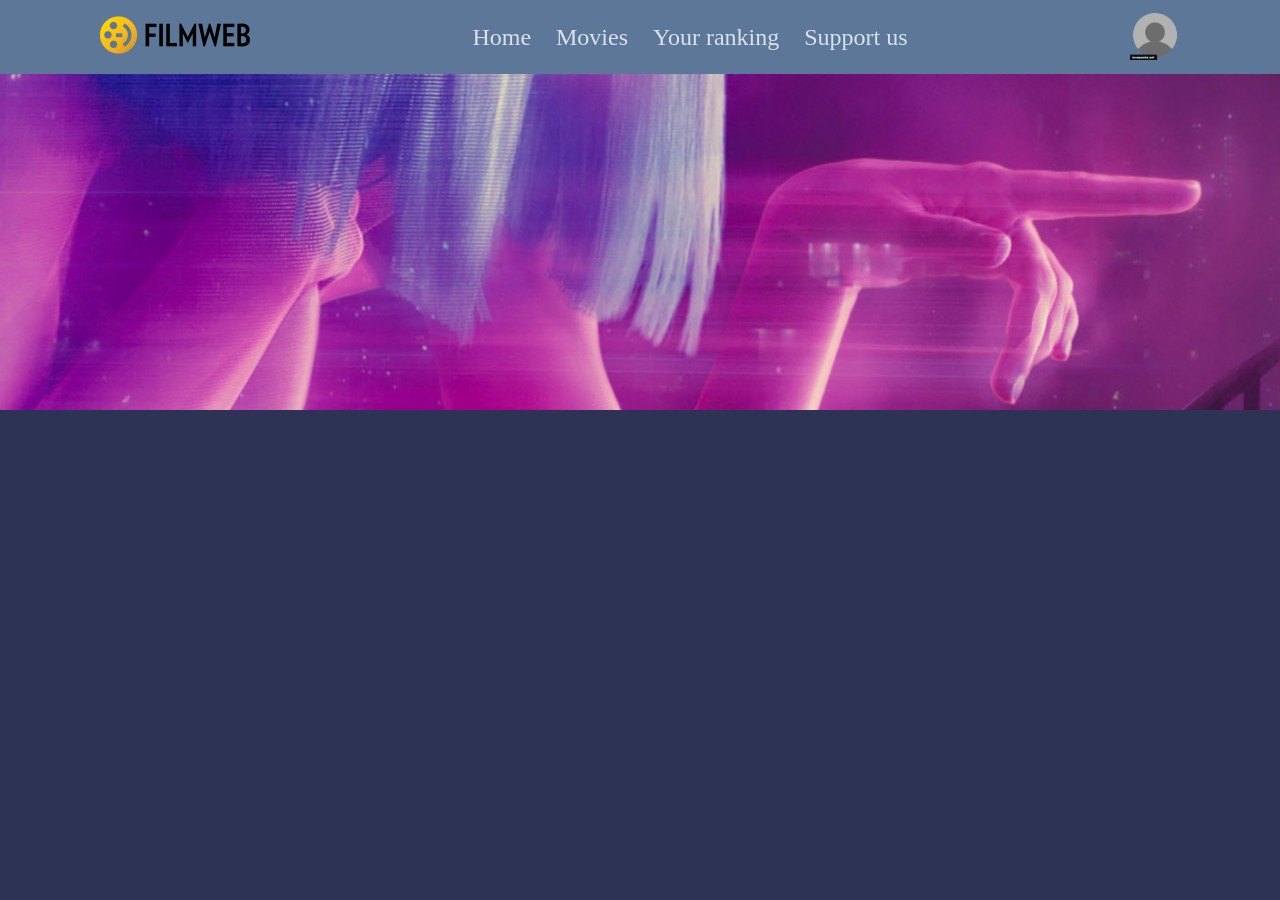
==== index.html @ d7fde3c4 "make navbar and hero banner prototype" ====
<!DOCTYPE html>
<html lang="pl">
<head>
    <meta charset="UTF-8">
    <title>MovieList</title>
    <link rel="stylesheet" href="styles.css">
</head>
<body>
    <header>
        <nav class="navbar container">

            <a href="#" class="logo-link">
                <img src="img/filmweb.png" class="logo"> 
            </a>

            <ul class="nav-links">
                <li><a href="#">Home</a></li>
                <li><a href="#">Movies</a></li>
                <li><a href="#">Your ranking</a></li>
                <li><a href="#">Support us</a></li>
            </ul>

            <div class="nav-actions">
                <img src="img/user_pfp.png" class="user-logo">
            </div>
        </nav>
    </header>
    <main>
        <div class="hero-banner">
            <img src="img/banner.png">
        </div>

    </main>
</body>
</html>
---- styles.css ----
/* Modern CSS Reset & Base Styles */

/*Use a more intuitive box-sizing model */
*, *::before, *::after {
  box-sizing: border-box;
}

/*Remove default margins and padding from all elements */
* {
  margin: 0;
  padding: 0;
  box-sizing: border-box;
}

body {
  width: 100%;
  max-width: 100vw;
  overflow-x: hidden;
  background-color: #2D3354;
}

/*Inherit font styles for form elements */
input, button, textarea, select {
  font: inherit;
}

/*Prevent long words from breaking layout */
p, h1, h2, h3, h4, h5, h6 {
  overflow-wrap: break-word;
}

/*Remove default bullet points from lists */
ul, ol {
  list-style: none;
}

/*Remove default underlines and color inheritance from links */
a {
  text-decoration: none;
  color: inherit;
}

.container {
    padding-inline: 100px;
    padding-block: 10px;
}

.navbar {
    display: flex;
    flex-direction: row;
    align-items: center;
    justify-content: space-between;
    background-color: #5D7799;
}

.nav-links {
    display: flex;
    flex-direction: row;
    align-items: center;
    justify-content: space-between;
    gap: 25px;
}

.nav-links a {
    font-size: 24px;
    font-weight: 400;
    line-height: 28px;
    color: #D8E3ED;
}

.logo {
    height: 50px;
    width: auto;
    /* object-fit: contain; */
}

.user-logo {
    height: 50px;
    width: auto;
}
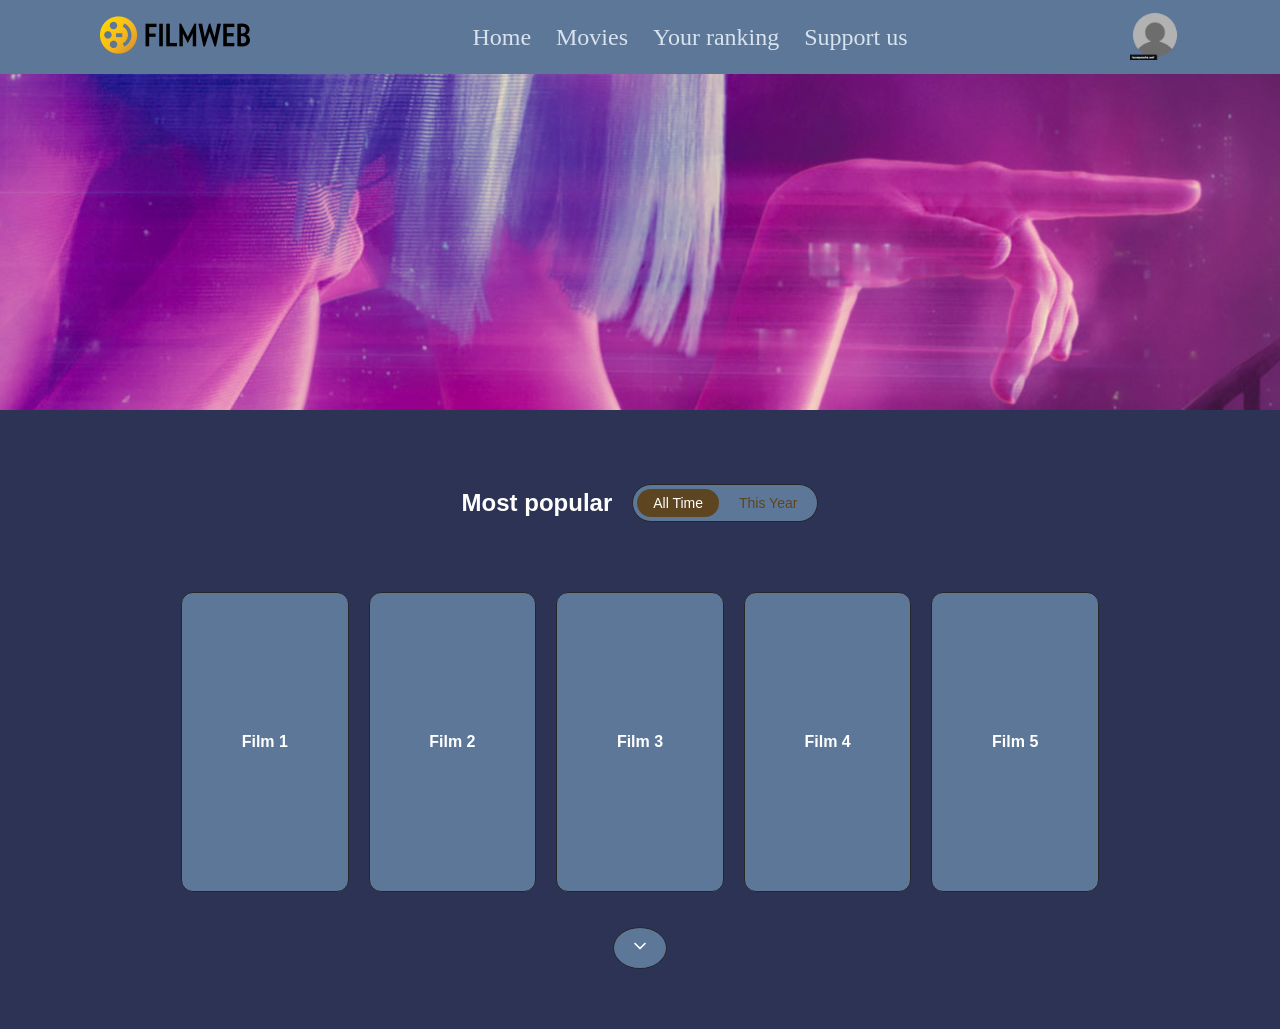
==== commit 026351f4: "make trending section prototype" ====
--- a/index.html
+++ b/index.html
@@ -30,6 +30,35 @@
             <img src="img/banner.png">
         </div>
 
+        <div class="trending-section container">
+            <div class="trending-header">
+                <h2>Most popular</h2>
+                <div class="filter-buttons">
+                    <button class="filter-btn active" onclick="switchFilter('all')">All Time</button>
+                    <button class="filter-btn" onclick="switchFilter('year')">This Year</button>
+                </div>
+            </div>
+            <div class="trending-main">
+            <div class="movies-grid" id="moviesGrid">
+                <div class="movie-card">Film 1</div>
+                <div class="movie-card">Film 2</div>
+                <div class="movie-card">Film 3</div>
+                <div class="movie-card">Film 4</div>
+                <div class="movie-card">Film 5</div>
+                <div class="movie-card">Film 6</div>
+                <div class="movie-card">Film 7</div>
+                <div class="movie-card">Film 8</div>
+                <div class="movie-card">Film 9</div>
+                <div class="movie-card">Film 10</div>
+            </div>
+                <button class="expand-btn" id="expandBtn" onclick="toggleMovies()">
+                    <svg xmlns="http://www.w3.org/2000/svg" width="20" height="20" viewBox="0 0 24 24" fill="none" stroke="currentColor" stroke-width="2" stroke-linecap="round" stroke-linejoin="round"><polyline points="6 9 12 15 18 9"></polyline></svg>
+                </button>
+            </div>
+        </div>
+
+
+
     </main>
 </body>
 </html>
--- a/styles.css
+++ b/styles.css
@@ -77,4 +77,94 @@
 .user-logo {
     height: 50px;
     width: auto;
-}+}
+
+.trending-section.container {
+    display: flex;
+    flex-direction: column;
+    align-items: center;
+    gap: 20px;
+    font-family: sans-serif;
+    color: #fff;     
+    margin: 30px;
+}
+
+.trending-header {
+    display: flex;
+    align-items: center;
+    gap: 20px;
+    font-family: sans-serif;
+    color: #fff;     
+    margin: 30px;
+}
+
+
+.trending-section h2 {
+    margin: 0;
+    font-size: 24px;
+}
+
+.filter-buttons {
+    background:  #5D7799;
+    border: 1px solid #27272a;
+    border-radius: 30px;
+    padding: 4px;
+    display: flex;
+    gap: 4px;
+}
+
+.filter-btn {
+    background: transparent;
+    border: none;
+    color:  #5D4521;
+    padding: 6px 16px;
+    border-radius: 20px;
+    cursor: pointer;
+    font-size: 14px;
+    font-weight: 500;
+    transition: 0.2s ease;
+}
+
+.filter-btn.active {
+    background:  #5D4521;
+    color: #ffffff;
+}
+
+.trending-main{
+    width: 90%;
+    max-width: 1200px;
+    margin: 20px auto;
+}
+
+.movies-grid {
+    display: grid;
+    grid-template-columns: repeat(5, 1fr);
+    gap: 20px;
+    max-height: 320px; 
+    overflow: hidden;
+    transition: max-height 0.4s ease;
+}
+
+.movie-card {
+    background:  #5D7799;
+    border: 1px solid #27272a;
+    border-radius: 12px;
+    height: 300px;
+    display: flex;
+    align-items: center;
+    justify-content: center;
+    color: #fff;
+    font-weight: bold;
+}
+
+.expand-btn {
+    display: block;
+    margin: 15px auto 0 auto;
+    background:  #5D7799;
+    border: 1px solid #27272a;
+    color: #fff;
+    padding: 8px 16px;
+    border-radius: 50%;
+    cursor: pointer;
+    transition: 0.2s;
+}
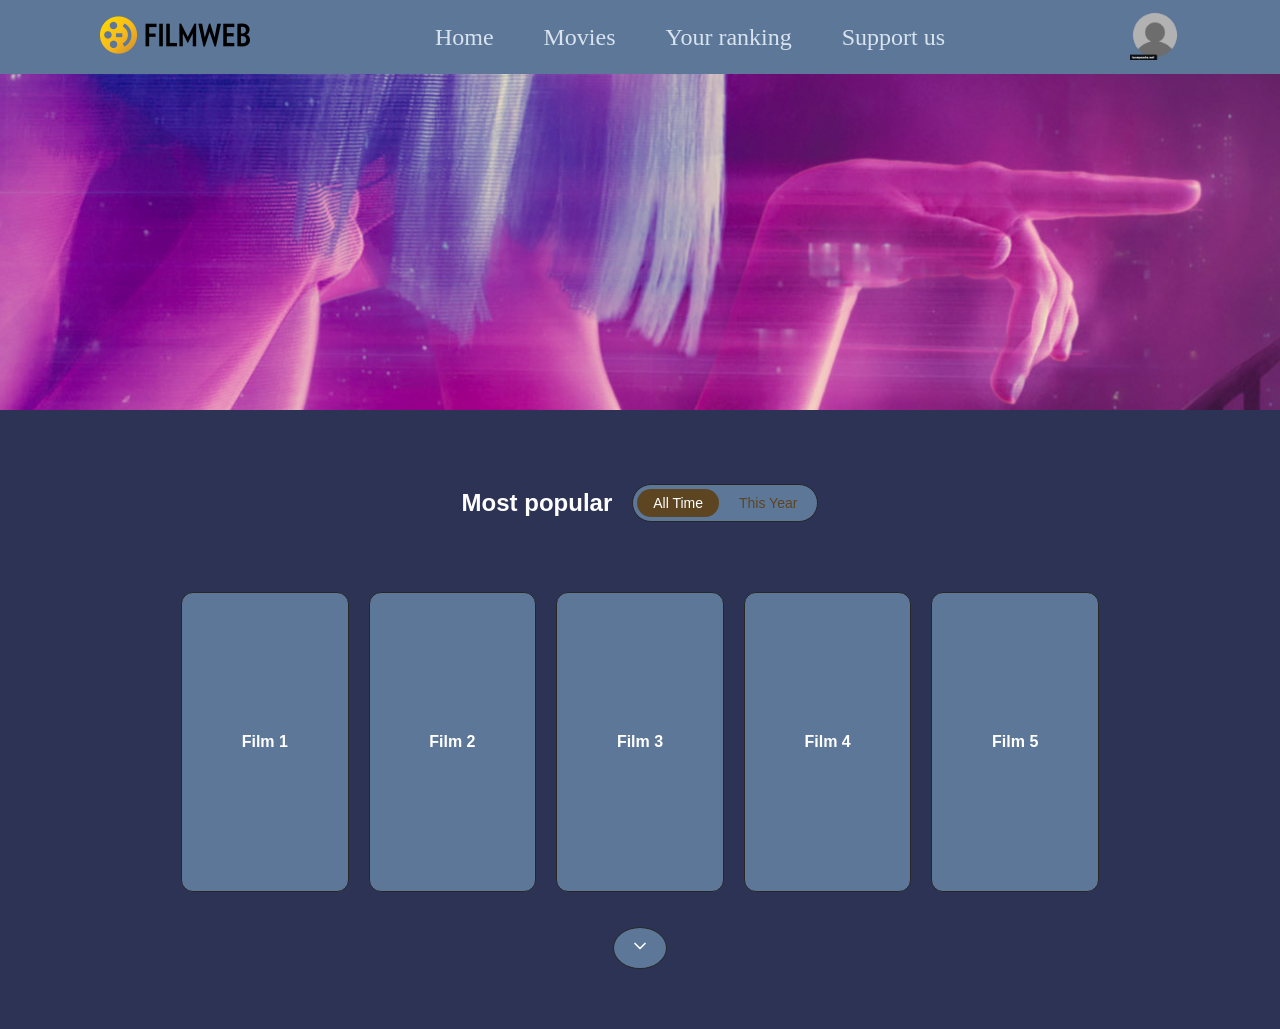
==== commit 9ccbcc40: "add ranking.html with simple checkbox" ====
--- a/index.html
+++ b/index.html
@@ -14,9 +14,9 @@
             </a>
 
             <ul class="nav-links">
-                <li><a href="#">Home</a></li>
+                <li><a href="index.html">Home</a></li>
                 <li><a href="#">Movies</a></li>
-                <li><a href="#">Your ranking</a></li>
+                <li><a href="ranking.html">Your ranking</a></li>
                 <li><a href="#">Support us</a></li>
             </ul>
 
@@ -39,18 +39,18 @@
                 </div>
             </div>
             <div class="trending-main">
-            <div class="movies-grid" id="moviesGrid">
-                <div class="movie-card">Film 1</div>
-                <div class="movie-card">Film 2</div>
-                <div class="movie-card">Film 3</div>
-                <div class="movie-card">Film 4</div>
-                <div class="movie-card">Film 5</div>
-                <div class="movie-card">Film 6</div>
-                <div class="movie-card">Film 7</div>
-                <div class="movie-card">Film 8</div>
-                <div class="movie-card">Film 9</div>
-                <div class="movie-card">Film 10</div>
-            </div>
+                <div class="movies-grid" id="moviesGrid">
+                    <div class="movie-card">Film 1</div>
+                    <div class="movie-card">Film 2</div>
+                    <div class="movie-card">Film 3</div>
+                    <div class="movie-card">Film 4</div>
+                    <div class="movie-card">Film 5</div>
+                    <div class="movie-card">Film 6</div>
+                    <div class="movie-card">Film 7</div>
+                    <div class="movie-card">Film 8</div>
+                    <div class="movie-card">Film 9</div>
+                    <div class="movie-card">Film 10</div>
+                </div>
                 <button class="expand-btn" id="expandBtn" onclick="toggleMovies()">
                     <svg xmlns="http://www.w3.org/2000/svg" width="20" height="20" viewBox="0 0 24 24" fill="none" stroke="currentColor" stroke-width="2" stroke-linecap="round" stroke-linejoin="round"><polyline points="6 9 12 15 18 9"></polyline></svg>
                 </button>
--- a/styles.css
+++ b/styles.css
@@ -40,6 +40,14 @@
   color: inherit;
 }
 
+html {
+  scrollbar-width: none; /* Firefox */
+}
+
+html::-webkit-scrollbar {
+  display: none; /* Chrome, Safari, Edge */
+}
+
 .container {
     padding-inline: 100px;
     padding-block: 10px;
@@ -58,7 +66,7 @@
     flex-direction: row;
     align-items: center;
     justify-content: space-between;
-    gap: 25px;
+    gap: 50px;
 }
 
 .nav-links a {
@@ -132,7 +140,7 @@
 
 .trending-main{
     width: 90%;
-    max-width: 1200px;
+    max-width: 100%;
     margin: 20px auto;
 }
 
@@ -168,3 +176,43 @@
     cursor: pointer;
     transition: 0.2s;
 }
+
+
+.status-filters {
+    display: flex;
+    gap: 12px;
+    flex-wrap: wrap;
+    max-width: 1200px;
+    margin: 30px auto;
+    padding: 0 20px;
+    font-family: sans-serif;
+}
+
+.filter-checkbox {
+    display: flex;
+    align-items: center;
+    gap: 8px;
+    background-color: #18181b;
+    border: 1px solid #27272a;
+    padding: 8px 16px;
+    border-radius: 30px;
+    color: #a1a1aa;
+    font-size: 14px;
+    font-weight: 500;
+    cursor: pointer;
+    user-select: none;
+    transition: 0.2s ease;
+}
+
+.filter-checkbox input[type="checkbox"] {
+    accent-color: #3b82f6; 
+    width: 16px;
+    height: 16px;
+    cursor: pointer;
+}
+
+.filter-checkbox:hover {
+    border-color: #52525b;
+    background-color: #1f1f23;
+    color: #ffffff;
+}
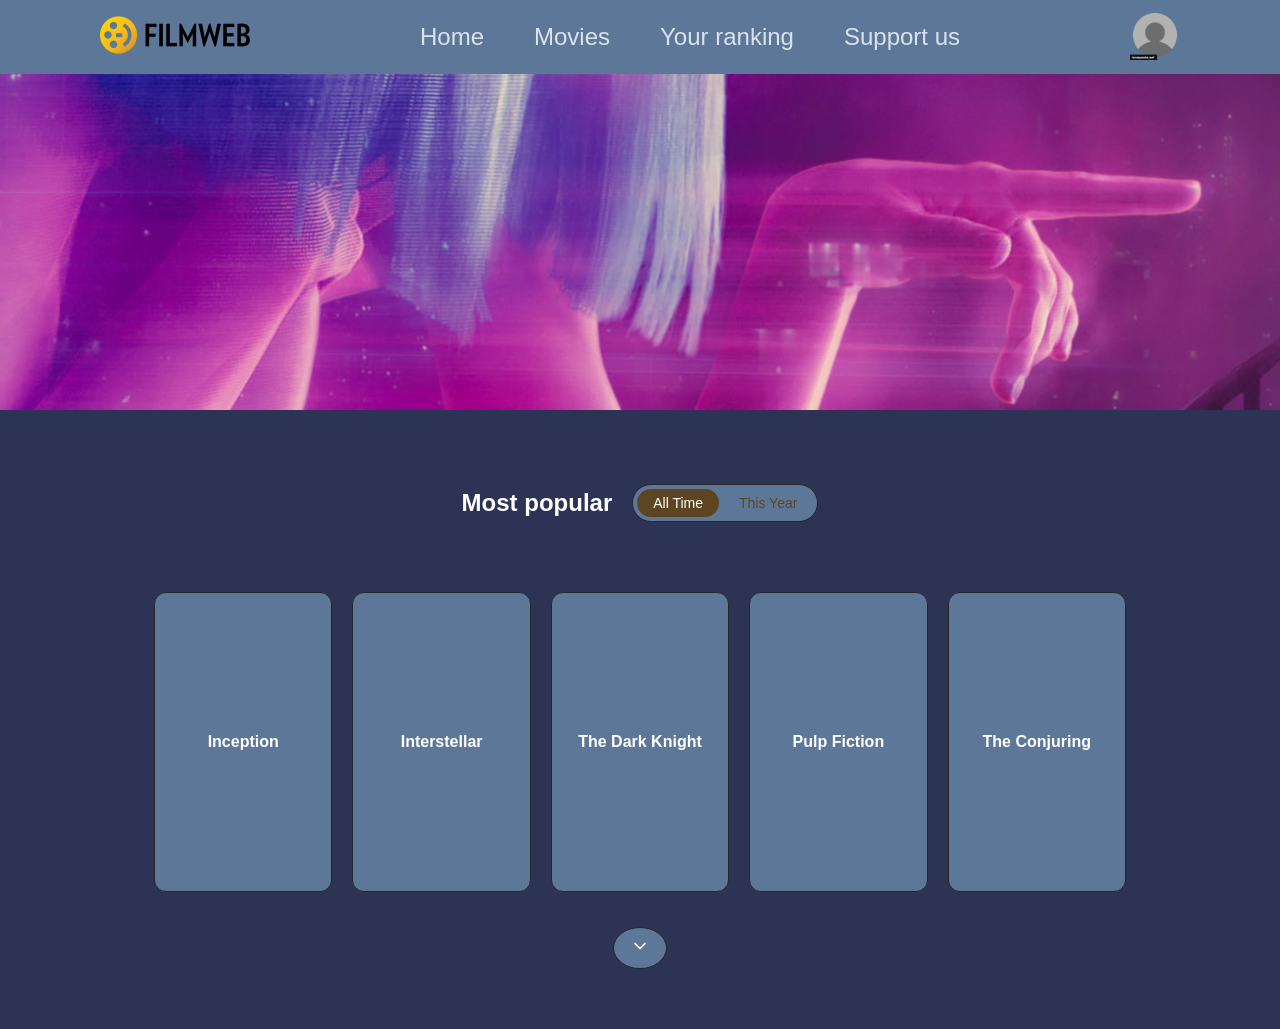
==== commit e56b07e8: "add functionality for buttons and standardize the page looks" ====
--- a/index.html
+++ b/index.html
@@ -15,9 +15,9 @@
 
             <ul class="nav-links">
                 <li><a href="index.html">Home</a></li>
-                <li><a href="#">Movies</a></li>
+                <li><a href="movies.html">Movies</a></li>
                 <li><a href="ranking.html">Your ranking</a></li>
-                <li><a href="#">Support us</a></li>
+                <li><a href="support.html">Support us</a></li>
             </ul>
 
             <div class="nav-actions">
@@ -60,5 +60,7 @@
 
 
     </main>
+
+    <script src="scripts.js"></script>
 </body>
 </html>
--- a/styles.css
+++ b/styles.css
@@ -1,11 +1,7 @@
-/* Modern CSS Reset & Base Styles */
-
-/*Use a more intuitive box-sizing model */
 *, *::before, *::after {
   box-sizing: border-box;
 }
 
-/*Remove default margins and padding from all elements */
 * {
   margin: 0;
   padding: 0;
@@ -17,202 +13,473 @@
   max-width: 100vw;
   overflow-x: hidden;
   background-color: #2D3354;
-}
-
-/*Inherit font styles for form elements */
+  color: #ffffff;
+  font-family: sans-serif;
+}
+
 input, button, textarea, select {
   font: inherit;
 }
 
-/*Prevent long words from breaking layout */
 p, h1, h2, h3, h4, h5, h6 {
   overflow-wrap: break-word;
 }
 
-/*Remove default bullet points from lists */
 ul, ol {
   list-style: none;
 }
 
-/*Remove default underlines and color inheritance from links */
 a {
   text-decoration: none;
   color: inherit;
 }
 
 html {
-  scrollbar-width: none; /* Firefox */
+  scrollbar-width: none;
 }
 
 html::-webkit-scrollbar {
-  display: none; /* Chrome, Safari, Edge */
+  display: none;
 }
 
 .container {
-    padding-inline: 100px;
-    padding-block: 10px;
+  padding-inline: 100px;
+  padding-block: 10px;
 }
 
 .navbar {
-    display: flex;
-    flex-direction: row;
-    align-items: center;
-    justify-content: space-between;
-    background-color: #5D7799;
+  display: flex;
+  flex-direction: row;
+  align-items: center;
+  justify-content: space-between;
+  background-color: #5D7799;
 }
 
 .nav-links {
-    display: flex;
-    flex-direction: row;
-    align-items: center;
-    justify-content: space-between;
-    gap: 50px;
+  display: flex;
+  flex-direction: row;
+  align-items: center;
+  justify-content: space-between;
+  gap: 50px;
 }
 
 .nav-links a {
-    font-size: 24px;
-    font-weight: 400;
-    line-height: 28px;
-    color: #D8E3ED;
+  font-size: 24px;
+  font-weight: 400;
+  line-height: 28px;
+  color: #D8E3ED;
 }
 
 .logo {
-    height: 50px;
-    width: auto;
-    /* object-fit: contain; */
+  height: 50px;
+  width: auto;
 }
 
 .user-logo {
-    height: 50px;
-    width: auto;
+  height: 50px;
+  width: auto;
+}
+
+main h1 {
+  font-size: 28px;
+  color: #ffffff;
+  margin: 30px 0 20px 0;
+  font-family: sans-serif;
+}
+
+main.container p {
+  color: #D8E3ED;
+  font-size: 16px;
+  line-height: 1.6;
 }
 
 .trending-section.container {
-    display: flex;
-    flex-direction: column;
-    align-items: center;
-    gap: 20px;
-    font-family: sans-serif;
-    color: #fff;     
-    margin: 30px;
+  display: flex;
+  flex-direction: column;
+  align-items: center;
+  gap: 20px;
+  font-family: sans-serif;
+  color: #ffffff;     
+  margin: 30px auto;
 }
 
 .trending-header {
-    display: flex;
-    align-items: center;
-    gap: 20px;
-    font-family: sans-serif;
-    color: #fff;     
-    margin: 30px;
-}
-
+  display: flex;
+  align-items: center;
+  gap: 20px;
+  font-family: sans-serif;
+  color: #ffffff;     
+  margin: 30px;
+}
 
 .trending-section h2 {
-    margin: 0;
-    font-size: 24px;
+  margin: 0;
+  font-size: 24px;
 }
 
 .filter-buttons {
-    background:  #5D7799;
-    border: 1px solid #27272a;
-    border-radius: 30px;
-    padding: 4px;
-    display: flex;
-    gap: 4px;
+  background: #5D7799;
+  border: 1px solid #27272a;
+  border-radius: 30px;
+  padding: 4px;
+  display: flex;
+  gap: 4px;
 }
 
 .filter-btn {
-    background: transparent;
-    border: none;
-    color:  #5D4521;
-    padding: 6px 16px;
-    border-radius: 20px;
-    cursor: pointer;
-    font-size: 14px;
-    font-weight: 500;
-    transition: 0.2s ease;
+  background: transparent;
+  border: none;
+  color: #5D4521;
+  padding: 6px 16px;
+  border-radius: 20px;
+  cursor: pointer;
+  font-size: 14px;
+  font-weight: 500;
+  transition: 0.2s ease;
 }
 
 .filter-btn.active {
-    background:  #5D4521;
-    color: #ffffff;
-}
-
-.trending-main{
-    width: 90%;
-    max-width: 100%;
-    margin: 20px auto;
+  background: #5D4521;
+  color: #ffffff;
+}
+
+.trending-main {
+  width: 90%;
+  max-width: 100%;
+  margin: 20px auto;
 }
 
 .movies-grid {
-    display: grid;
-    grid-template-columns: repeat(5, 1fr);
-    gap: 20px;
-    max-height: 320px; 
-    overflow: hidden;
-    transition: max-height 0.4s ease;
+  display: grid;
+  grid-template-columns: repeat(5, 1fr);
+  gap: 20px;
+  max-height: 320px; 
+  overflow: hidden;
+  transition: max-height 0.4s ease;
 }
 
 .movie-card {
-    background:  #5D7799;
-    border: 1px solid #27272a;
-    border-radius: 12px;
-    height: 300px;
-    display: flex;
-    align-items: center;
-    justify-content: center;
-    color: #fff;
-    font-weight: bold;
+  background: #5D7799;
+  border: 1px solid #27272a;
+  border-radius: 12px;
+  height: 300px;
+  display: flex;
+  align-items: center;
+  justify-content: center;
+  color: #ffffff;
+  font-weight: bold;
+  transition: opacity 0.2s ease;
 }
 
 .expand-btn {
-    display: block;
-    margin: 15px auto 0 auto;
-    background:  #5D7799;
-    border: 1px solid #27272a;
-    color: #fff;
-    padding: 8px 16px;
-    border-radius: 50%;
-    cursor: pointer;
-    transition: 0.2s;
-}
-
+  display: block;
+  margin: 15px auto 0 auto;
+  background: #5D7799;
+  border: 1px solid #27272a;
+  color: #ffffff;
+  padding: 8px 16px;
+  border-radius: 50%;
+  cursor: pointer;
+  transition: 0.2s;
+}
+
+.expand-btn svg {
+  transition: transform 0.3s ease;
+}
 
 .status-filters {
-    display: flex;
-    gap: 12px;
-    flex-wrap: wrap;
-    max-width: 1200px;
-    margin: 30px auto;
-    padding: 0 20px;
-    font-family: sans-serif;
+  display: flex;
+  gap: 12px;
+  flex-wrap: wrap;
+  max-width: 1200px;
+  margin: 30px auto;
+  padding: 0 20px;
+  font-family: sans-serif;
 }
 
 .filter-checkbox {
-    display: flex;
-    align-items: center;
-    gap: 8px;
-    background-color: #18181b;
-    border: 1px solid #27272a;
-    padding: 8px 16px;
-    border-radius: 30px;
-    color: #a1a1aa;
-    font-size: 14px;
-    font-weight: 500;
-    cursor: pointer;
-    user-select: none;
-    transition: 0.2s ease;
+  display: flex;
+  align-items: center;
+  gap: 8px;
+  background-color: #5D7799;
+  border: 1px solid #27272a;
+  padding: 8px 18px;
+  border-radius: 20px;
+  color: #D8E3ED;
+  font-size: 14px;
+  font-weight: 500;
+  cursor: pointer;
+  user-select: none;
+  transition: 0.2s ease;
+}
+
+.filter-checkbox:hover {
+  background-color: #4b6485;
+  color: #ffffff;
+}
+
+.filter-checkbox:has(input:checked),
+.filter-checkbox.active {
+  background-color: #5D4521;
+  color: #ffffff;
+  border-color: #5D4521;
 }
 
 .filter-checkbox input[type="checkbox"] {
-    accent-color: #3b82f6; 
-    width: 16px;
-    height: 16px;
-    cursor: pointer;
-}
-
-.filter-checkbox:hover {
-    border-color: #52525b;
-    background-color: #1f1f23;
-    color: #ffffff;
-}
+  accent-color: #5D4521; 
+  width: 16px;
+  height: 16px;
+  cursor: pointer;
+}
+
+.movies-filter-panel {
+  background-color: #5D7799;
+  border: 1px solid #27272a;
+  padding: 20px;
+  border-radius: 16px;
+  display: flex;
+  flex-direction: column;
+  gap: 15px;
+  margin-bottom: 25px;
+}
+
+.search-box-large input {
+  width: 100%;
+  background-color: #2D3354;
+  border: 1px solid #27272a;
+  color: #ffffff;
+  padding: 12px 18px;
+  border-radius: 20px;
+  font-size: 14px;
+  outline: none;
+  box-sizing: border-box;
+  transition: 0.2s ease;
+}
+
+.search-box-large input:focus {
+  border-color: #5D4521;
+}
+
+.search-box-large input::placeholder {
+  color: #D8E3ED;
+  opacity: 0.7;
+}
+
+.filter-row {
+  display: flex;
+  gap: 15px;
+}
+
+.filter-select {
+  background-color: #2D3354;
+  border: 1px solid #27272a;
+  color: #D8E3ED;
+  padding: 10px 16px;
+  border-radius: 20px;
+  font-size: 14px;
+  font-weight: 500;
+  outline: none;
+  flex: 1;
+  cursor: pointer;
+  transition: 0.2s ease;
+}
+
+.filter-select:hover,
+.filter-select:focus {
+  border-color: #5D4521;
+  color: #ffffff;
+}
+
+.filter-select option {
+  background-color: #2D3354;
+  color: #ffffff;
+}
+
+.movies-results-grid {
+  color: #D8E3ED;
+  font-family: sans-serif;
+  display: grid;
+  grid-template-columns: repeat(auto-fill, minmax(280px, 1fr));
+  gap: 20px;
+}
+
+.user-movies-section {
+  max-width: 1200px;
+  margin: 40px auto;
+  padding: 0 20px;
+  color: #ffffff;
+  font-family: sans-serif;
+}
+
+.user-movies-section h2 {
+  font-size: 24px;
+  margin-bottom: 20px;
+}
+
+.user-movies-grid {
+  display: grid;
+  grid-template-columns: repeat(auto-fill, minmax(280px, 1fr));
+  gap: 20px;
+}
+
+.user-movie-card {
+  background-color: #5D7799;
+  border: 1px solid #27272a;
+  border-radius: 12px;
+  padding: 15px;
+  display: flex;
+  gap: 15px;
+  align-items: center;
+  transition: transform 0.2s ease, opacity 0.2s ease;
+}
+
+.user-movie-poster {
+  background-color: #2D3354;
+  border: 1px solid #27272a;
+  width: 60px;
+  height: 90px;
+  border-radius: 8px;
+  flex-shrink: 0;
+  display: flex;
+  align-items: center;
+  justify-content: center;
+  font-size: 12px;
+  color: #D8E3ED;
+  font-weight: 500;
+}
+
+.user-movie-info {
+  flex-grow: 1;
+}
+
+.user-movie-info h3 {
+  font-size: 16px;
+  margin: 0 0 6px 0;
+  color: #ffffff;
+}
+
+.movie-status-tag {
+  font-size: 12px;
+  color: #D8E3ED;
+  margin: 0 0 8px 0;
+  font-weight: 600;
+}
+
+.movie-rating-badge {
+  font-size: 13px;
+  color: #D8E3ED;
+}
+
+.movie-rating-badge strong {
+  color: #ffffff;
+}
+
+.edit-movie-btn {
+  background: #5D4521;
+  border: 1px solid #27272a;
+  color: #ffffff;
+  padding: 6px 14px;
+  border-radius: 20px;
+  cursor: pointer;
+  font-size: 12px;
+  font-weight: 500;
+  transition: 0.2s ease;
+}
+
+.edit-movie-btn:hover {
+  background: #473418;
+}
+
+.movie-modal-backdrop {
+  background-color: rgba(0, 0, 0, 0.7);
+  position: fixed;
+  top: 0; 
+  left: 0; 
+  width: 100%; 
+  height: 100%;
+  align-items: center;
+  justify-content: center;
+  z-index: 1000;
+  display: none;
+}
+
+.movie-modal {
+  background-color: #5D7799;
+  border: 1px solid #27272a;
+  padding: 24px;
+  border-radius: 16px;
+  width: 100%;
+  max-width: 400px;
+  color: #ffffff;
+  font-family: sans-serif;
+  display: flex;
+  flex-direction: column;
+  gap: 15px;
+}
+
+.movie-modal h3 {
+  margin: 0 0 10px 0;
+  font-size: 18px;
+  color: #ffffff;
+}
+
+.modal-field {
+  display: flex;
+  flex-direction: column;
+  gap: 6px;
+  font-size: 14px;
+  color: #D8E3ED;
+}
+
+.modal-input-text {
+  width: 100%;
+  background-color: #2D3354;
+  border: 1px solid #27272a;
+  color: #ffffff;
+  padding: 8px 14px;
+  border-radius: 20px;
+  font-size: 14px;
+  outline: none;
+  box-sizing: border-box;
+}
+
+.modal-input-text:focus {
+  border-color: #5D4521;
+}
+
+.modal-actions {
+  display: flex;
+  justify-content: flex-end;
+  gap: 10px;
+  margin-top: 10px;
+}
+
+.modal-save-btn {
+  background-color: #5D4521;
+  color: #ffffff;
+  border: 1px solid #27272a;
+  padding: 8px 18px;
+  border-radius: 20px;
+  cursor: pointer;
+  font-weight: 500;
+  transition: 0.2s ease;
+}
+
+.modal-save-btn:hover {
+  background-color: #473418;
+}
+
+.modal-close-btn {
+  background-color: #2D3354;
+  border: 1px solid #27272a;
+  color: #D8E3ED;
+  padding: 8px 18px;
+  border-radius: 20px;
+  cursor: pointer;
+  transition: 0.2s ease;
+}
+
+.modal-close-btn:hover {
+  background-color: #232845;
+  color: #ffffff;
+}
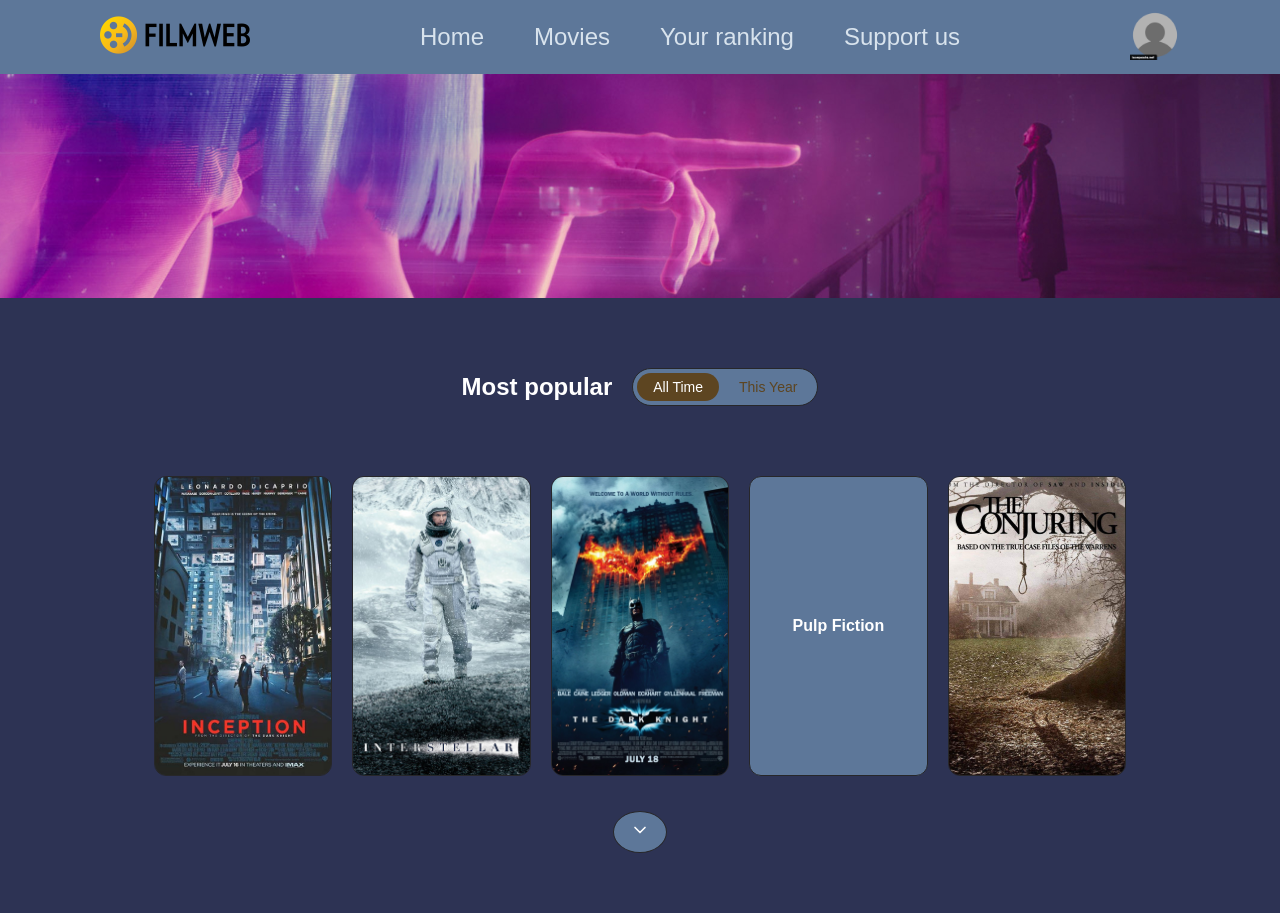
==== commit 8642dfa0: "refactor: split js into smaller modules and clean up the code" ====
--- a/index.html
+++ b/index.html
@@ -6,25 +6,7 @@
     <link rel="stylesheet" href="styles.css">
 </head>
 <body>
-    <header>
-        <nav class="navbar container">
-
-            <a href="#" class="logo-link">
-                <img src="img/filmweb.png" class="logo"> 
-            </a>
-
-            <ul class="nav-links">
-                <li><a href="index.html">Home</a></li>
-                <li><a href="movies.html">Movies</a></li>
-                <li><a href="ranking.html">Your ranking</a></li>
-                <li><a href="support.html">Support us</a></li>
-            </ul>
-
-            <div class="nav-actions">
-                <img src="img/user_pfp.png" class="user-logo">
-            </div>
-        </nav>
-    </header>
+    <header id="main-header"></header>
     <main>
         <div class="hero-banner">
             <img src="img/banner.png">
@@ -40,16 +22,16 @@
             </div>
             <div class="trending-main">
                 <div class="movies-grid" id="moviesGrid">
-                    <div class="movie-card">Film 1</div>
-                    <div class="movie-card">Film 2</div>
-                    <div class="movie-card">Film 3</div>
-                    <div class="movie-card">Film 4</div>
-                    <div class="movie-card">Film 5</div>
-                    <div class="movie-card">Film 6</div>
-                    <div class="movie-card">Film 7</div>
-                    <div class="movie-card">Film 8</div>
-                    <div class="movie-card">Film 9</div>
-                    <div class="movie-card">Film 10</div>
+                    <div class="movie-card" title="Inception"><img src="posters/inception.jpg" alt="Inception"></div>
+                    <div class="movie-card" title="Interstellar"><img src="posters/interstellar.jpg" alt="Interstellar"></div>
+                    <div class="movie-card" title="The Dark Knight"><img src="posters/dark_knight.jpg" alt="The Dark Knight"></div>
+                    <div class="movie-card" title="Pulp Fiction">Pulp Fiction</div>
+                    <div class="movie-card" title="The Conjuring"><img src="posters/the_conjuring.jpg" alt="The Conjuring"></div>
+                    <div class="movie-card" title="Fight Club"><img src="posters/fight_club.jpg" alt="Fight Club"></div>
+                    <div class="movie-card" title="The Matrix">The Matrix</div>
+                    <div class="movie-card" title="Gladiator"><img src="posters/gladiator.jpg" alt="Gladiator"></div>
+                    <div class="movie-card" title="Avatar 3">Avatar 3</div>
+                    <div class="movie-card" title="Avengers: Doomsday">Avengers: Doomsday</div>
                 </div>
                 <button class="expand-btn" id="expandBtn" onclick="toggleMovies()">
                     <svg xmlns="http://www.w3.org/2000/svg" width="20" height="20" viewBox="0 0 24 24" fill="none" stroke="currentColor" stroke-width="2" stroke-linecap="round" stroke-linejoin="round"><polyline points="6 9 12 15 18 9"></polyline></svg>
@@ -61,6 +43,8 @@
 
     </main>
 
-    <script src="scripts.js"></script>
+    <script src="js/header.js"></script>
+    <script src="js/data.js"></script>
+    <script src="js/home.js"></script>
 </body>
 </html>
--- a/styles.css
+++ b/styles.css
@@ -87,10 +87,35 @@
   font-family: sans-serif;
 }
 
-main.container p {
-  color: #D8E3ED;
-  font-size: 16px;
-  line-height: 1.6;
+.filter-select {
+  background-color: #2D3354;
+  border: 1px solid #27272a;
+  color: #D8E3ED;
+  padding: 10px 16px;
+  border-radius: 20px;
+  font-size: 14px;
+  font-weight: 500;
+  outline: none;
+  flex: 1;
+  cursor: pointer;
+  transition: 0.2s ease;
+}
+
+.filter-select:hover,
+.filter-select:focus {
+  border-color: #5D4521;
+  color: #ffffff;
+}
+
+.filter-select option {
+  background-color: #2D3354;
+  color: #ffffff;
+}
+
+.hero-banner img {
+  width: 100%;
+  height: auto;
+  display: block;
 }
 
 .trending-section.container {
@@ -99,7 +124,7 @@
   align-items: center;
   gap: 20px;
   font-family: sans-serif;
-  color: #ffffff;     
+  color: #ffffff;
   margin: 30px auto;
 }
 
@@ -108,7 +133,7 @@
   align-items: center;
   gap: 20px;
   font-family: sans-serif;
-  color: #ffffff;     
+  color: #ffffff;
   margin: 30px;
 }
 
@@ -153,7 +178,7 @@
   display: grid;
   grid-template-columns: repeat(5, 1fr);
   gap: 20px;
-  max-height: 320px; 
+  max-height: 320px;
   overflow: hidden;
   transition: max-height 0.4s ease;
 }
@@ -169,6 +194,14 @@
   color: #ffffff;
   font-weight: bold;
   transition: opacity 0.2s ease;
+  overflow: hidden;
+}
+
+.movie-card img {
+  width: 100%;
+  height: 100%;
+  object-fit: cover;
+  display: block;
 }
 
 .expand-btn {
@@ -185,6 +218,57 @@
 
 .expand-btn svg {
   transition: transform 0.3s ease;
+}
+
+.movies-filter-panel {
+  background-color: #5D7799;
+  border: 1px solid #27272a;
+  padding: 20px;
+  border-radius: 16px;
+  display: flex;
+  flex-direction: column;
+  gap: 15px;
+  margin-bottom: 25px;
+}
+
+.search-box-large input {
+  width: 100%;
+  background-color: #2D3354;
+  border: 1px solid #27272a;
+  color: #ffffff;
+  padding: 12px 18px;
+  border-radius: 20px;
+  font-size: 14px;
+  outline: none;
+  box-sizing: border-box;
+  transition: 0.2s ease;
+}
+
+.search-box-large input:focus {
+  border-color: #5D4521;
+}
+
+.search-box-large input::-moz-placeholder {
+  color: #D8E3ED;
+  opacity: 0.7;
+}
+
+.search-box-large input::placeholder {
+  color: #D8E3ED;
+  opacity: 0.7;
+}
+
+.filter-row {
+  display: flex;
+  gap: 15px;
+}
+
+.movies-results-grid {
+  color: #D8E3ED;
+  font-family: sans-serif;
+  display: grid;
+  grid-template-columns: repeat(auto-fill, minmax(280px, 1fr));
+  gap: 20px;
 }
 
 .status-filters {
@@ -209,7 +293,9 @@
   font-size: 14px;
   font-weight: 500;
   cursor: pointer;
-  user-select: none;
+  -webkit-user-select: none;
+     -moz-user-select: none;
+          user-select: none;
   transition: 0.2s ease;
 }
 
@@ -225,82 +311,11 @@
   border-color: #5D4521;
 }
 
-.filter-checkbox input[type="checkbox"] {
-  accent-color: #5D4521; 
+.filter-checkbox input[type=checkbox] {
+  accent-color: #5D4521;
   width: 16px;
   height: 16px;
   cursor: pointer;
-}
-
-.movies-filter-panel {
-  background-color: #5D7799;
-  border: 1px solid #27272a;
-  padding: 20px;
-  border-radius: 16px;
-  display: flex;
-  flex-direction: column;
-  gap: 15px;
-  margin-bottom: 25px;
-}
-
-.search-box-large input {
-  width: 100%;
-  background-color: #2D3354;
-  border: 1px solid #27272a;
-  color: #ffffff;
-  padding: 12px 18px;
-  border-radius: 20px;
-  font-size: 14px;
-  outline: none;
-  box-sizing: border-box;
-  transition: 0.2s ease;
-}
-
-.search-box-large input:focus {
-  border-color: #5D4521;
-}
-
-.search-box-large input::placeholder {
-  color: #D8E3ED;
-  opacity: 0.7;
-}
-
-.filter-row {
-  display: flex;
-  gap: 15px;
-}
-
-.filter-select {
-  background-color: #2D3354;
-  border: 1px solid #27272a;
-  color: #D8E3ED;
-  padding: 10px 16px;
-  border-radius: 20px;
-  font-size: 14px;
-  font-weight: 500;
-  outline: none;
-  flex: 1;
-  cursor: pointer;
-  transition: 0.2s ease;
-}
-
-.filter-select:hover,
-.filter-select:focus {
-  border-color: #5D4521;
-  color: #ffffff;
-}
-
-.filter-select option {
-  background-color: #2D3354;
-  color: #ffffff;
-}
-
-.movies-results-grid {
-  color: #D8E3ED;
-  font-family: sans-serif;
-  display: grid;
-  grid-template-columns: repeat(auto-fill, minmax(280px, 1fr));
-  gap: 20px;
 }
 
 .user-movies-section {
@@ -346,6 +361,14 @@
   font-size: 12px;
   color: #D8E3ED;
   font-weight: 500;
+  overflow: hidden;
+}
+
+.user-movie-poster img {
+  width: 100%;
+  height: 100%;
+  object-fit: cover;
+  display: block;
 }
 
 .user-movie-info {
@@ -393,9 +416,9 @@
 .movie-modal-backdrop {
   background-color: rgba(0, 0, 0, 0.7);
   position: fixed;
-  top: 0; 
-  left: 0; 
-  width: 100%; 
+  top: 0;
+  left: 0;
+  width: 100%;
   height: 100%;
   align-items: center;
   justify-content: center;
@@ -482,4 +505,10 @@
 .modal-close-btn:hover {
   background-color: #232845;
   color: #ffffff;
-}+}
+
+main.container p {
+  color: #D8E3ED;
+  font-size: 16px;
+  line-height: 1.6;
+}/*# sourceMappingURL=styles.css.map */
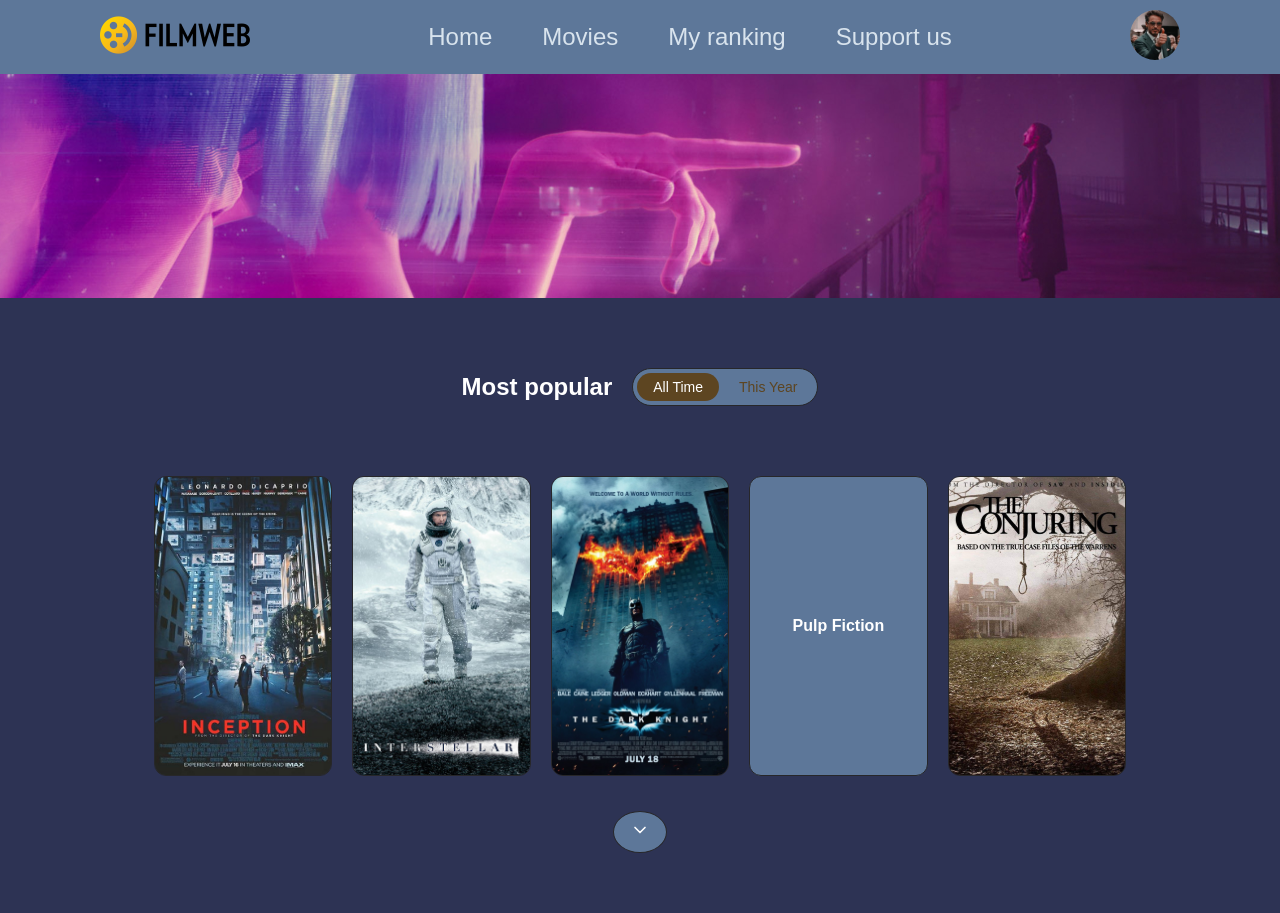
==== commit 9adefe76: "replace polish words with english" ====
--- a/index.html
+++ b/index.html
@@ -1,5 +1,5 @@
 <!DOCTYPE html>
-<html lang="pl">
+<html lang="en">
 <head>
     <meta charset="UTF-8">
     <title>MovieList</title>
--- a/styles.css
+++ b/styles.css
@@ -76,15 +76,11 @@
 }
 
 .user-logo {
+  width: 50px;
   height: 50px;
-  width: auto;
-}
-
-main h1 {
-  font-size: 28px;
-  color: #ffffff;
-  margin: 30px 0 20px 0;
-  font-family: sans-serif;
+  border-radius: 50%;
+  -o-object-fit: cover;
+     object-fit: cover;
 }
 
 .filter-select {
@@ -200,7 +196,8 @@
 .movie-card img {
   width: 100%;
   height: 100%;
-  object-fit: cover;
+  -o-object-fit: cover;
+     object-fit: cover;
   display: block;
 }
 
@@ -228,6 +225,7 @@
   display: flex;
   flex-direction: column;
   gap: 15px;
+  margin-top: 25px;
   margin-bottom: 25px;
 }
 
@@ -271,21 +269,73 @@
   gap: 20px;
 }
 
+.ranking-filter-panel {
+  background-color: #5D7799;
+  border: 1px solid #27272a;
+  padding: 20px;
+  border-radius: 16px;
+  display: flex;
+  flex-direction: column;
+  gap: 15px;
+  margin-bottom: 30px;
+}
+
+.ranking-search-box input {
+  width: 100%;
+  background-color: #2D3354;
+  border: 1px solid #27272a;
+  color: #ffffff;
+  padding: 12px 18px;
+  border-radius: 20px;
+  font-size: 14px;
+  outline: none;
+  box-sizing: border-box;
+  transition: 0.2s ease;
+}
+
+.ranking-search-box input:focus {
+  border-color: #5D4521;
+}
+
+.ranking-search-box input::-moz-placeholder {
+  color: #D8E3ED;
+  opacity: 0.7;
+}
+
+.ranking-search-box input::placeholder {
+  color: #D8E3ED;
+  opacity: 0.7;
+}
+
+.ranking-filter-row {
+  display: flex;
+  justify-content: space-between;
+  align-items: center;
+  flex-wrap: wrap;
+  gap: 15px;
+}
+
 .status-filters {
+  display: flex;
+  gap: 10px;
+  flex-wrap: wrap;
+}
+
+.ranking-dropdowns {
   display: flex;
   gap: 12px;
   flex-wrap: wrap;
-  max-width: 1200px;
-  margin: 30px auto;
-  padding: 0 20px;
-  font-family: sans-serif;
+}
+
+.ranking-dropdowns .filter-select {
+  min-width: 140px;
 }
 
 .filter-checkbox {
   display: flex;
   align-items: center;
   gap: 8px;
-  background-color: #5D7799;
+  background-color: #2D3354;
   border: 1px solid #27272a;
   padding: 8px 18px;
   border-radius: 20px;
@@ -300,7 +350,7 @@
 }
 
 .filter-checkbox:hover {
-  background-color: #4b6485;
+  background-color: #384069;
   color: #ffffff;
 }
 
@@ -319,11 +369,9 @@
 }
 
 .user-movies-section {
-  max-width: 1200px;
-  margin: 40px auto;
-  padding: 0 20px;
-  color: #ffffff;
-  font-family: sans-serif;
+  color: #ffffff;
+  font-family: sans-serif;
+  margin-bottom: 40px;
 }
 
 .user-movies-section h2 {
@@ -367,7 +415,8 @@
 .user-movie-poster img {
   width: 100%;
   height: 100%;
-  object-fit: cover;
+  -o-object-fit: cover;
+     object-fit: cover;
   display: block;
 }
 
@@ -511,4 +560,60 @@
   color: #D8E3ED;
   font-size: 16px;
   line-height: 1.6;
+}
+
+.banner-section {
+  margin: 0;
+  padding: 0;
+}
+
+.profile-section {
+  display: flex;
+  align-items: center;
+  justify-content: left;
+}
+
+.profile-banner {
+  width: 100%;
+  height: 400px;
+  -o-object-fit: cover;
+     object-fit: cover;
+  Z-index: 1000;
+}
+
+.profile-pfp {
+  margin-top: -75px;
+  margin-inline: 50px;
+  width: 200px;
+  height: 200px;
+  border-radius: 50%;
+  -o-object-fit: cover;
+     object-fit: cover;
+  border: 5px solid #D8E3ED;
+  Z-index: 1001;
+}
+
+.info-holder {
+  margin-top: -10px;
+  display: flex;
+  flex-direction: column;
+  align-items: left;
+  justify-content: center;
+  gap: 5px;
+}
+
+.profile-username {
+  font-size: 40px;
+  font-weight: 700;
+  font-family: sans-serif;
+  color: #D8E3ED;
+  line-height: 44px;
+}
+
+.profile-bio {
+  font-size: 20px;
+  font-weight: 400;
+  font-family: sans-serif;
+  color: #D8E3ED;
+  line-height: 22px;
 }/*# sourceMappingURL=styles.css.map */
